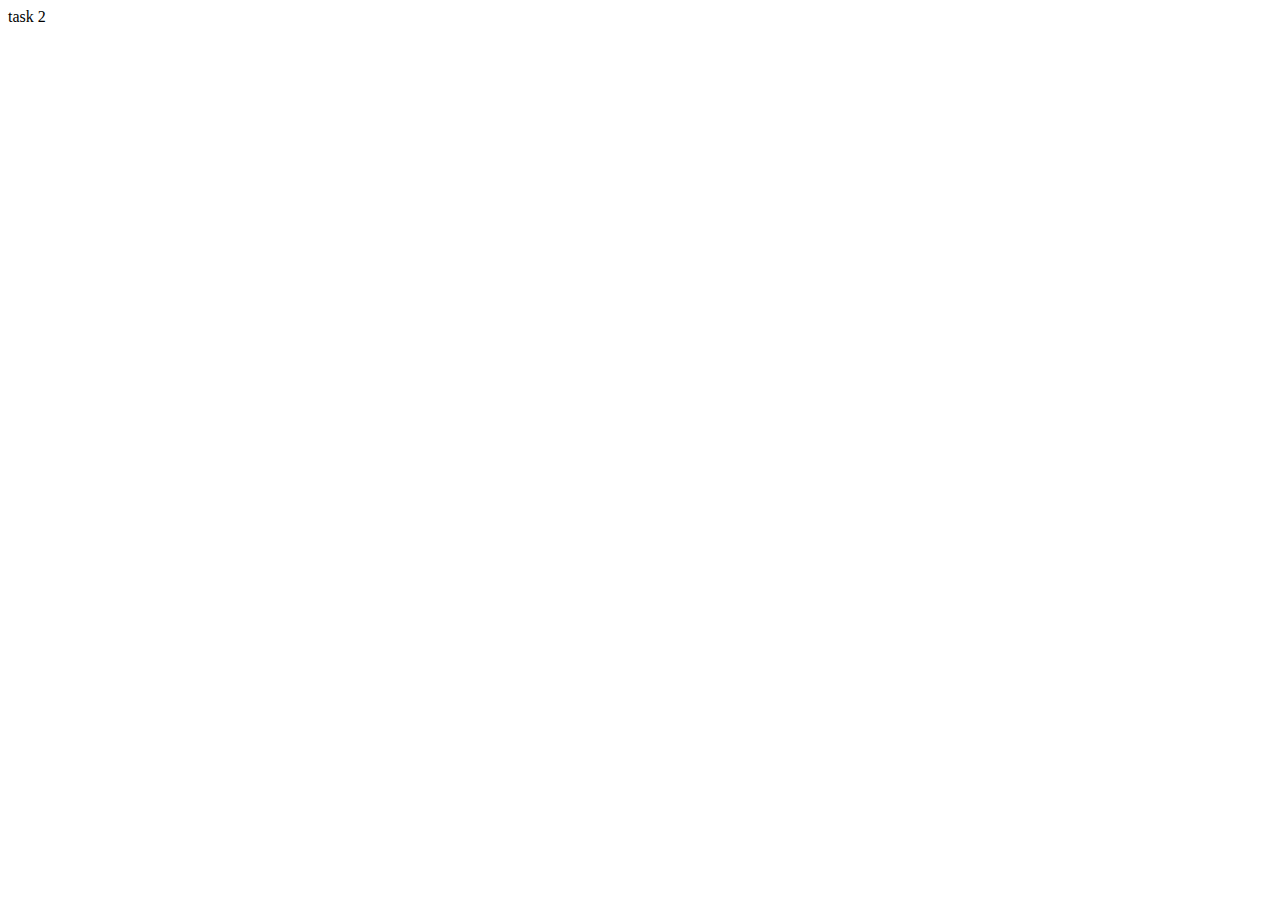
==== task-2.html @ 6e2030f3 "completed task 1" ====
<!DOCTYPE html>
<html lang="en">
<head>
    <meta charset="UTF-8">
    <meta http-equiv="X-UA-Compatible" content="IE=edge">
    <meta name="viewport" content="width=device-width, initial-scale=1.0">
    <title>Poster 2</title>
</head>
<body>
    task 2
</body>
</html>
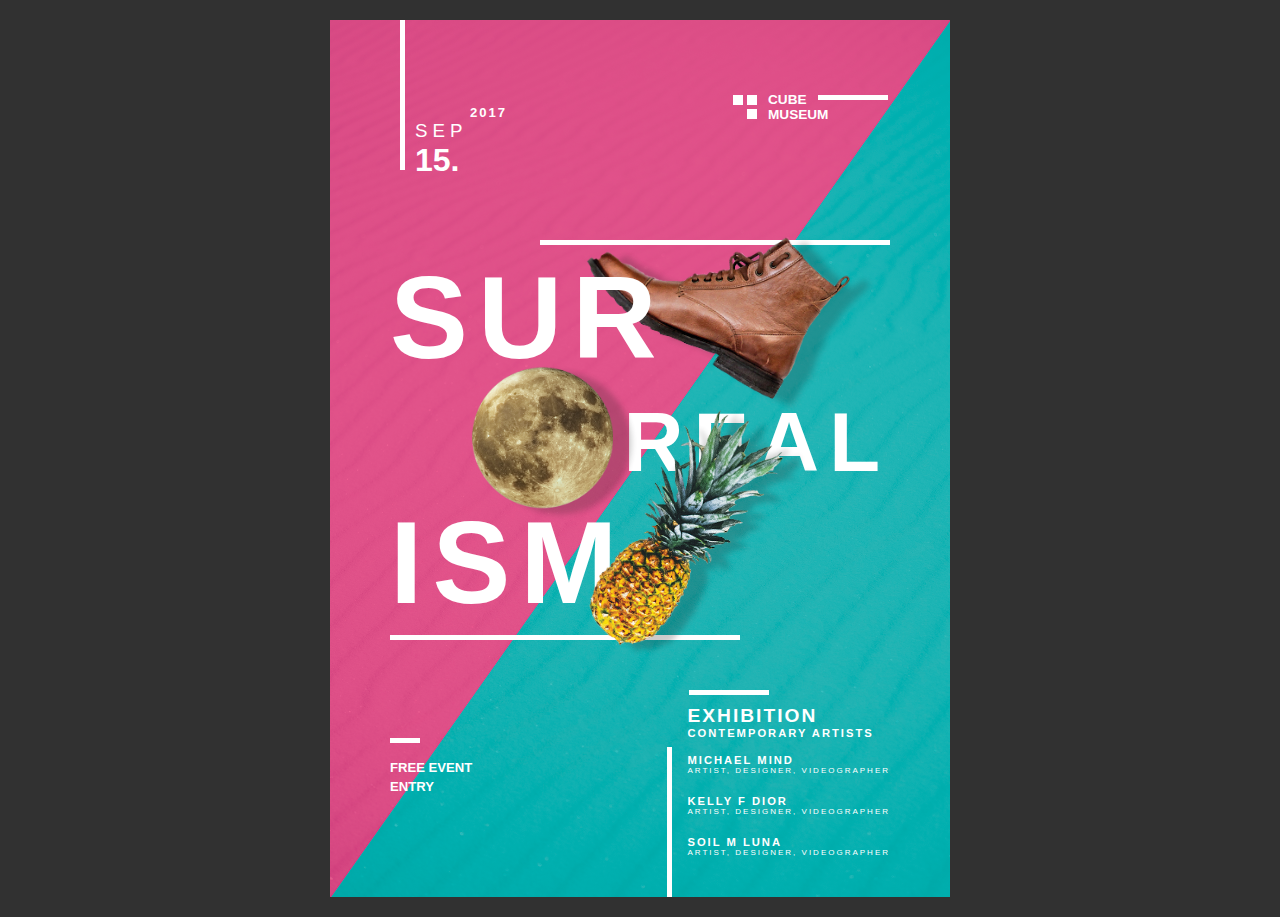
==== commit 65cf24e8: "complete second task" ====
--- a/task-2.html
+++ b/task-2.html
@@ -5,8 +5,73 @@
     <meta http-equiv="X-UA-Compatible" content="IE=edge">
     <meta name="viewport" content="width=device-width, initial-scale=1.0">
     <title>Poster 2</title>
+
+    <link rel="stylesheet" href="task-2-styles.css">
+
 </head>
 <body>
-    task 2
+    <div id="container">
+        <div id="image-holder">
+
+            <div id="element-middle">
+                <div class="middle-white-bar-1"></div>
+                <div class="middle-white-bar-2"></div>
+                <h1 class="middle-text-1">SUR</h1>
+                <h1 class="middle-text-2">REAL</h1>
+                <h1 class="middle-text-3">ISM</h1>
+                <img src="task-assets/shoes.png" alt="image for middle element" class="middle-image-1">
+                <img src="task-assets/moon.png" alt="image for middle element" class="middle-image-2">
+                <img src="task-assets/pineapple.png" alt="image for middle element" class="middle-image-3">
+            </div>
+
+            <div id="element-top-left">
+                <div class="top-left-white-bar"></div>
+                <div class="top-left-text-1">
+                    <h3>2017</h3>
+                </div>
+                <div class="top-left-text-2">
+                    <h3>SEP</h3>
+                    <h2>15.</h2>
+                </div>
+            </div>
+
+            <div id="element-top-right">
+                <div class="top-right-3-squares">
+                    <div class="top-right-single-square-1"></div>
+                    <div class="top-right-single-square-2"></div>
+                    <div class="top-right-single-square-3"></div>
+                </div>
+                <div class="top-right-text">
+                    <h3>CUBE</h3>
+                    <h3>MUSEUM</h3>
+                </div>
+                <div class="top-right-white-bar"></div>
+            </div>
+
+            <div id="element-bottom-left">
+                <div class="bottom-left-white-bar"></div>
+                <div class="bottom-left-text">
+                    <h3>FREE EVENT</h3>
+                    <h3>ENTRY</h3>
+                </div>
+            </div>
+
+            <div id="element-bottom-right">
+                <div class="bottom-right-white-bar-1"></div>
+                <div class="bottom-right-white-bar-2"></div>
+                <div class="bottom-right-text">
+                    <h2>EXHIBITION</h2>
+                    <h3 class="subtitle">CONTEMPORARY ARTISTS</h3>
+                    <h3>MICHAEL MIND</h3>
+                    <p>ARTIST, DESIGNER, VIDEOGRAPHER</p>
+                    <h3>KELLY F DIOR</h3>
+                    <p>ARTIST, DESIGNER, VIDEOGRAPHER</p>
+                    <h3>SOIL M LUNA</h3>
+                    <p>ARTIST, DESIGNER, VIDEOGRAPHER</p>
+                </div>
+            </div>
+
+        </div>
+    </div>
 </body>
 </html>--- a/task-2-styles.css
+++ b/task-2-styles.css
@@ -0,0 +1,273 @@
+* {
+    margin: 0;
+    padding: 0;
+    font-family: Arial, Helvetica, sans-serif;
+}
+
+html, body {
+    width: 100%;
+    height: 800px;
+    background-color: rgb(49, 49, 49);
+}
+
+#container {
+    width: auto;
+    height: auto;
+    padding: 20px 0;
+}
+
+#image-holder {
+    height: 877px;
+    width: 620px;
+    background-image: url(task-assets/bg-2.png);
+    background-size: contain;
+    margin: auto;
+    position: relative;
+}
+
+#element-middle {
+    position: absolute;
+    height: 400px;
+    width: 500px;
+    /* background-color: rgb(255, 0, 0); */
+    top: 220px;
+    left: 60px;
+}
+
+.middle-white-bar-1 {
+    height: 5px;
+    width: 350px;
+    background-color: white;
+    position: absolute;
+    top: 0;
+    right: 0;
+}
+
+.middle-white-bar-2 {
+    height: 5px;
+    width: 350px;
+    background-color: white;
+    position: absolute;
+    bottom: 0;
+    left: 0;
+}
+
+.middle-text-1 {
+    position: absolute;
+    color: white;
+    font-size: 7.3rem;
+    top: 10px;
+    left: 0;
+    letter-spacing: 10px;
+    z-index: 10;
+}
+.middle-text-2 {
+    position: absolute;
+    color: white;
+    font-size: 5.2rem;
+    top: 155px;
+    right: 0;
+    letter-spacing: 10px;
+}
+.middle-text-3 {
+    position: absolute;
+    color: white;
+    font-size: 7.3rem;
+    bottom: 10px;
+    left: 0;
+    letter-spacing: 10px;
+}
+
+.middle-image-1 {
+    position: absolute;
+    width: 58%;
+    top: -4px;
+    left: 194px;
+    z-index: 1;
+}
+.middle-image-2 {
+    position: absolute;
+    width: 33%;
+    top: 126px;
+    left: 82px;
+}
+.middle-image-3 {
+    position: absolute;
+    width: 45%;
+    bottom: -16px;
+    right: 76px;
+}
+
+#element-top-left {
+    height: 200px;
+    width: 200px;
+    /* background-color: yellow; */
+    position: relative;
+    top: 0;
+    left: 70px;
+}
+
+.top-left-white-bar {
+    height: 150px;
+    width: 5px;
+    background-color: white;
+    position: absolute;
+    top: 0;
+    left: 0;
+}
+
+.top-left-text-1 {
+    position: absolute;
+    color: white;
+    top: 85px;
+    left: 70px;
+    font-size: 0.7rem;
+    letter-spacing: 2px;
+}
+
+.top-left-text-2 {
+    position: absolute;
+    color: white;
+    top: 100px;
+    left: 15px;
+}
+
+.top-left-text-2 h3 {
+    font-weight: 100;
+    letter-spacing: 5px;
+}
+
+.top-left-text-2 h2 {
+    font-size: 2rem;
+}
+
+.top-left-text-1 h3 {
+    font-weight: 800;
+}
+
+#element-top-right {
+    width: 155px;
+    height: 25px;
+    /* background-color: blue; */
+    position: absolute;
+    top: 75px;
+    right: 62px;
+}
+
+.top-right-3-squares {
+    height: auto;
+    width: auto;
+    position: absolute;
+}
+
+.top-right-single-square-1 {
+    height: 10px;
+    width: 10px;
+    background-color: white;
+    position: absolute;
+    top: 0px;
+    left: 0px;
+}
+.top-right-single-square-2 {
+    height: 10px;
+    width: 10px;
+    background-color: white;
+    position: absolute;
+    top: 0px;
+    left: 14px;
+}
+.top-right-single-square-3 {
+    height: 10px;
+    width: 10px;
+    background-color: white;
+    position: absolute;
+    top: 14px;
+    left: 14px;
+}
+
+.top-right-text {
+    position: absolute;
+    top: -3.1px;
+    left: 35px;
+}
+
+.top-right-text h3 {
+    font-size: 0.85rem;
+    color: white;
+}
+
+.top-right-white-bar {
+    width: 70px;
+    height: 5px;
+    position: absolute;
+    background-color: white;
+    top: 0;
+    right: 0
+}
+
+#element-bottom-left {
+    position: absolute;
+    bottom: 100px;
+    left: 60px;
+}
+
+.bottom-left-white-bar {
+    height: 5px;
+    width: 30px;
+    background-color: white;
+    margin-bottom: 15px;
+}
+
+.bottom-left-text {
+    color: white;
+    font-size: 0.7rem;
+    line-height: 1.5;
+}
+
+#element-bottom-right {
+    position: absolute;
+    bottom: 0;
+    right: 0;
+    /* background-color: blue; */
+}
+
+.bottom-right-white-bar-1 {
+    width: 5px;
+    height: 150px;
+    background-color: white;
+    position: absolute;
+    bottom: 0;
+}
+
+.bottom-right-white-bar-2 {
+    width: 80px;
+    height: 5px;
+    background-color: white;
+    position: absolute;
+    top: 0;
+    left: 22px;
+}
+
+.bottom-right-text {
+    padding: 15px 60px 20px 20px;
+    color: white;
+    letter-spacing: 2px;
+}
+
+.bottom-right-text h2{
+    font-size: 1.2rem;
+}
+
+.bottom-right-text h3{
+    font-size: 0.7rem;
+}
+
+.bottom-right-text p{
+    font-size: 0.5rem;
+    padding-bottom: 20px;
+}
+
+.subtitle {
+    padding-bottom: 15px;
+}
+
